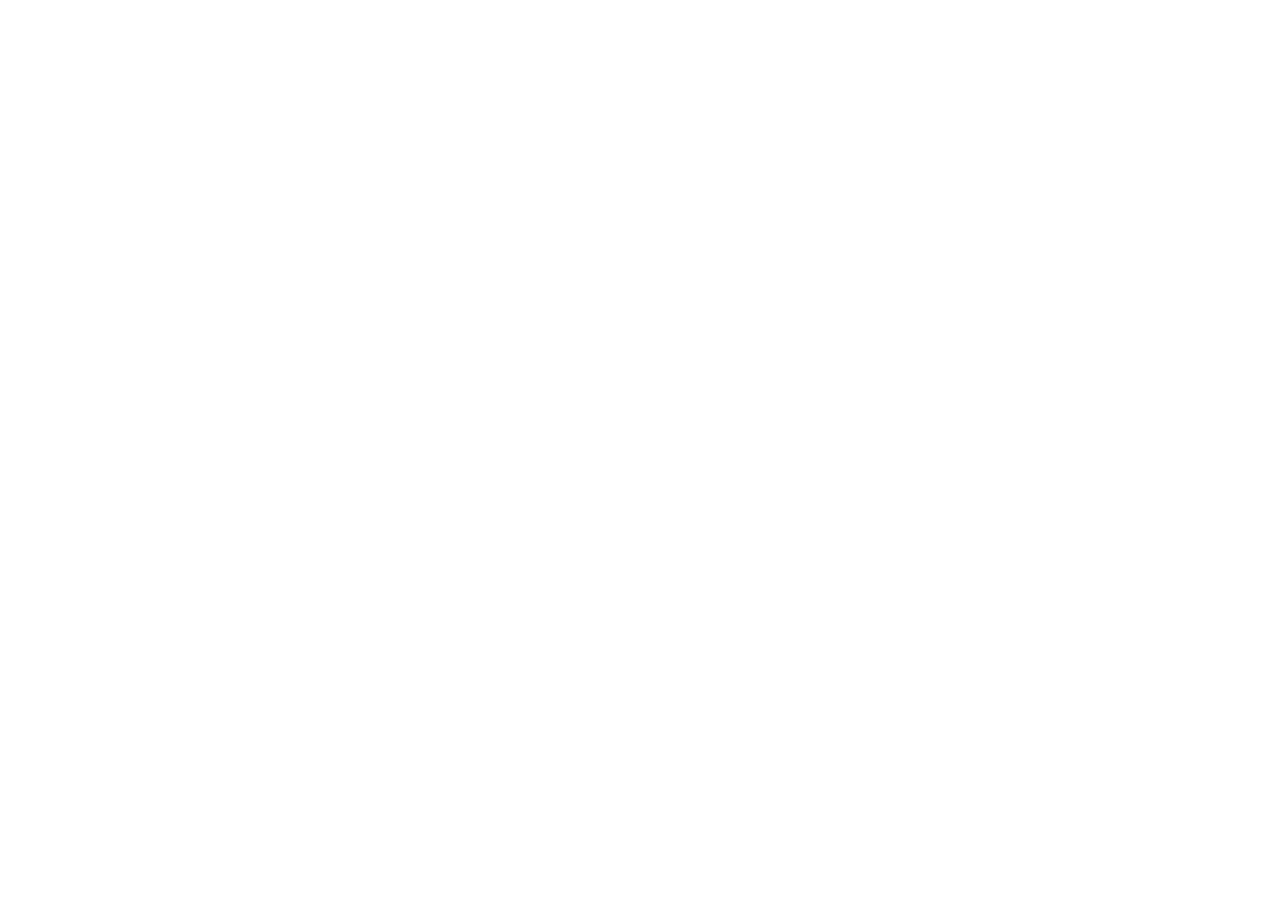
==== index.html @ 69f2e0fb "team leader is Gay" ====
<!DOCTYPE html>
<html lang="en">
<head>
    <meta charset="UTF-8">
    <meta name="viewport" content="width=device-width, initial-scale=1.0">
    <title>Document</title>
</head>
<body>
     
    
</body>
</html>
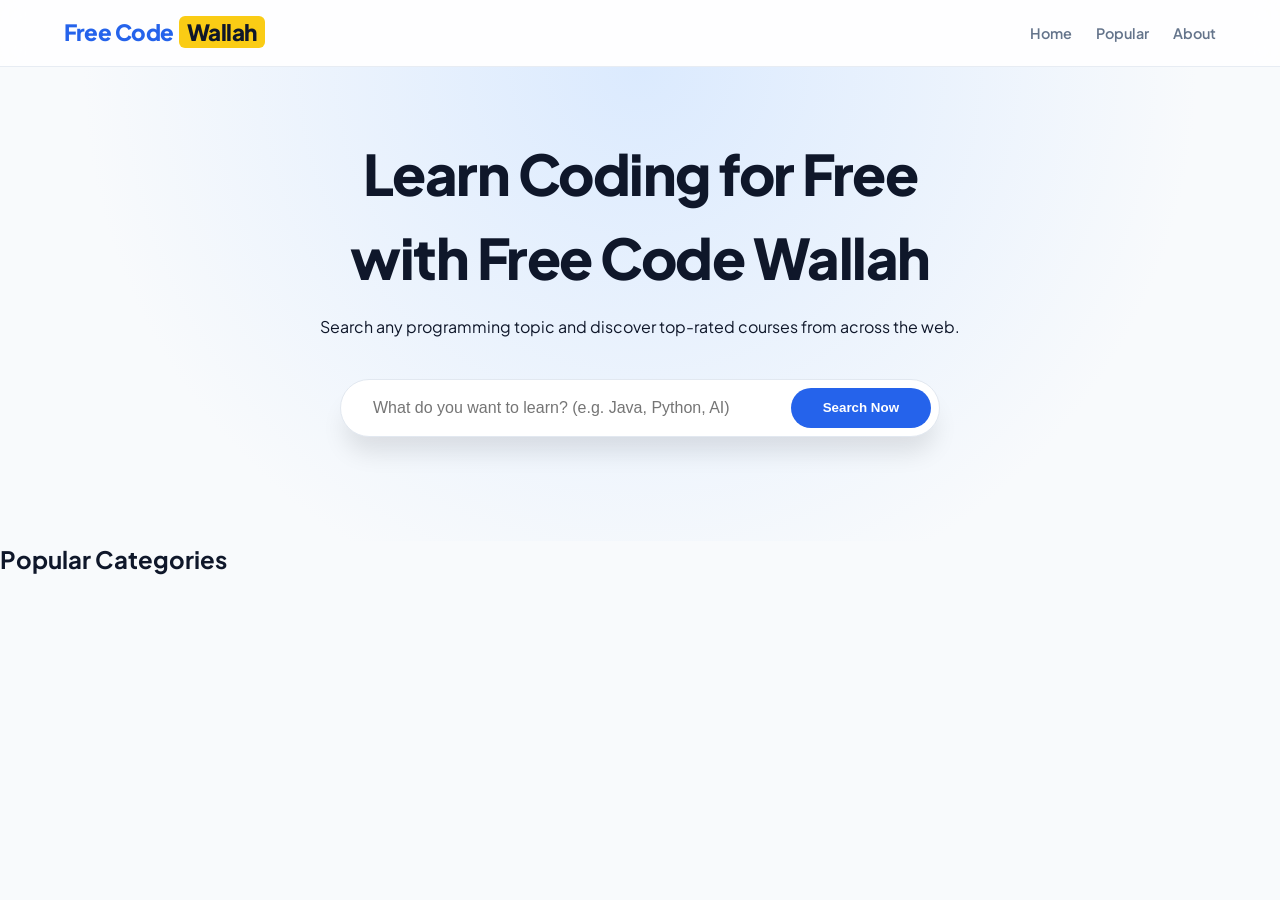
==== commit 1a2831d3: "hope it works" ====
--- a/index.html
+++ b/index.html
@@ -3,10 +3,50 @@
 <head>
     <meta charset="UTF-8">
     <meta name="viewport" content="width=device-width, initial-scale=1.0">
-    <title>Document</title>
+    <title>Free Code Wallah | No-Cost Learning for All</title>
+    <link href="https://fonts.googleapis.com/css2?family=Plus+Jakarta+Sans:wght@400;600;800&display=swap" rel="stylesheet">
+    <link rel="stylesheet" href="styles.css">
 </head>
 <body>
-     
-    
+
+    <nav class="navbar">
+        <div class="logo">Free Code<span>Wallah</span></div>
+        <ul class="nav-links">
+            <li><a href="#" class="active">Home</a></li>
+            <li><a href="#popular">Popular</a></li>
+            <li><a href="#">About</a></li>
+        </ul>
+    </nav>
+
+    <header class="hero">
+        <div class="hero-content">
+            <h1>Learn Coding for Free <br>with Free Code Wallah</h1>
+            <p>Search any programming topic and discover top-rated courses from across the web.</p>
+            
+            <div class="search-box">
+                <input type="text" id="searchInput" placeholder="What do you want to learn? (e.g. Java, Python, AI)">
+                <button id="searchBtn">Search Now</button>
+            </div>
+        </div>
+    </header>
+
+    <section id="resultsWrapper" class="hidden">
+        <div class="section-container">
+            <div class="results-header">    
+                <h2 id="resultTitle">Results</h2>
+                <button onclick="clearSearch()" class="clear-btn">Clear All</button>
+            </div>
+            <div id="coursesGrid" class="courses-grid"></div>
+        </div>
+    </section>
+
+    <section id="popular" class="popular-section">
+        <div class="section-container">
+            <h2>Popular Categories</h2>
+            <div class="topic-grid" id="topicGrid"></div>
+        </div>
+    </section>
+
+    <script src="logic.js"></script>
 </body>
 </html>
--- a/styles.css
+++ b/styles.css
@@ -0,0 +1,202 @@
+/* --- Root Variables & System Fonts --- */
+:root {
+    --primary: #2563eb;         /* Vibrant Blue */
+    --primary-dark: #1e40af;
+    --primary-light: #eff6ff;
+    --accent: #facc15;          /* Wallah Gold */
+    --success: #10b981;         
+    --bg-main: #f8fafc;
+    --card-bg: #ffffff;
+    --text-bold: #0f172a;
+    --text-soft: #64748b;
+    --radius-lg: 1.25rem;
+    --radius-md: 0.75rem;
+    --shadow: 0 10px 15px -3px rgba(0, 0, 0, 0.05), 0 4px 6px -4px rgba(0, 0, 0, 0.05);
+}
+
+* {
+    margin: 0;
+    padding: 0;
+    box-sizing: border-box;
+}
+
+body {
+    background-color: var(--bg-main);
+    color: var(--text-bold);
+    font-family: 'Plus Jakarta Sans', -apple-system, sans-serif;
+    line-height: 1.5;
+    -webkit-font-smoothing: antialiased;
+}
+
+/* --- Navigation --- */
+.navbar {
+    display: flex;
+    justify-content: space-between;
+    align-items: center;
+    padding: 1rem 5%;
+    background: rgba(255, 255, 255, 0.8);
+    backdrop-filter: blur(12px);
+    position: sticky;
+    top: 0;
+    z-index: 1000;
+    border-bottom: 1px solid rgba(226, 232, 240, 0.8);
+}
+
+.logo {
+    font-size: 1.4rem;
+    font-weight: 800;
+    letter-spacing: -0.5px;
+    color: var(--primary);
+}
+
+.logo span { 
+    color: var(--text-bold); 
+    background: var(--accent);
+    padding: 2px 8px;
+    border-radius: 6px;
+    margin-left: 5px;
+}
+
+.nav-links {
+    display: flex;
+    gap: 1.5rem;
+    list-style: none;
+}
+
+.nav-links a {
+    text-decoration: none;
+    font-weight: 600;
+    color: var(--text-soft);
+    font-size: 0.9rem;
+    transition: color 0.2s;
+}
+
+.nav-links a:hover { color: var(--primary); }
+
+/* --- Hero & Search --- */
+.hero {
+    padding: 4rem 5% 4rem;
+    text-align: center;
+    background: radial-gradient(circle at 50% 0%, #dbeafe 0%, transparent 70%);
+}
+
+.hero h1 {
+    font-size: clamp(2.2rem, 5vw, 3.5rem);
+    font-weight: 800;
+    letter-spacing: -1.5px;
+    margin-bottom: 1rem;
+}
+
+.search-box {
+    background: var(--card-bg);
+    max-width: 600px;
+    margin: 2.5rem auto;
+    padding: 0.5rem;
+    border-radius: 100px;
+    display: flex;
+    box-shadow: 0 20px 25px -5px rgba(0, 0, 0, 0.1);
+    border: 1px solid #e2e8f0;
+}
+
+#searchInput {
+    flex: 1;
+    border: none;
+    outline: none;
+    padding: 0 1.5rem;
+    font-size: 1rem;
+    font-weight: 500;
+}
+
+#searchBtn {
+    background: var(--primary);
+    color: white;
+    border: none;
+    padding: 0.8rem 2rem;
+    border-radius: 100px;
+    font-weight: 700;
+    cursor: pointer;
+    transition: all 0.2s;
+}
+
+#searchBtn:hover {
+    background: var(--primary-dark);
+    transform: translateY(-1px);
+}
+
+/* --- Results --- */
+#resultsWrapper {
+    padding: 2rem 5% 5rem;
+    max-width: 1200px;
+    margin: 0 auto;
+}
+
+.hidden { display: none; }
+
+.courses-grid {
+    display: grid;
+    grid-template-columns: repeat(auto-fill, minmax(320px, 1fr));
+    gap: 1.5rem;
+    margin-top: 1.5rem;
+}
+
+.course-card {
+    background: var(--card-bg);
+    padding: 1.5rem;
+    border-radius: var(--radius-lg);
+    border: 1px solid #f1f5f9;
+    box-shadow: var(--shadow);
+    transition: transform 0.3s cubic-bezier(0.34, 1.56, 0.64, 1);
+    display: flex;
+    flex-direction: column;
+}
+
+.course-card:hover {
+    transform: translateY(-8px);
+    border-color: var(--primary-light);
+}
+
+.type-badge {
+    font-size: 0.7rem;
+    font-weight: 800;
+    padding: 0.3rem 0.6rem;
+    border-radius: 4px;
+    margin-bottom: 1rem;
+    display: inline-block;
+}
+
+.badge-web { background: #dcfce7; color: var(--success); }
+.badge-yt { background: #fee2e2; color: var(--accent-dark, #b91c1c); }
+
+.view-count {
+    font-size: 0.85rem;
+    font-weight: 700;
+    display: flex;
+    align-items: center;
+    gap: 4px;
+    color: var(--text-bold);
+    margin-bottom: 1.5rem;
+    padding-top: 0.5rem;
+    border-top: 1px dashed #e2e8f0;
+}
+
+.visit-btn {
+    margin-top: auto;
+    text-align: center;
+    text-decoration: none;
+    background: var(--primary-light);
+    color: var(--primary);
+    padding: 0.8rem;
+    border-radius: var(--radius-md);
+    font-weight: 700;
+    transition: 0.2s;
+}
+
+.visit-btn:hover {
+    background: var(--primary);
+    color: white;
+}
+
+@media (max-width: 640px) {
+    .nav-links { display: none; }
+    .search-box { border-radius: 20px; }
+}
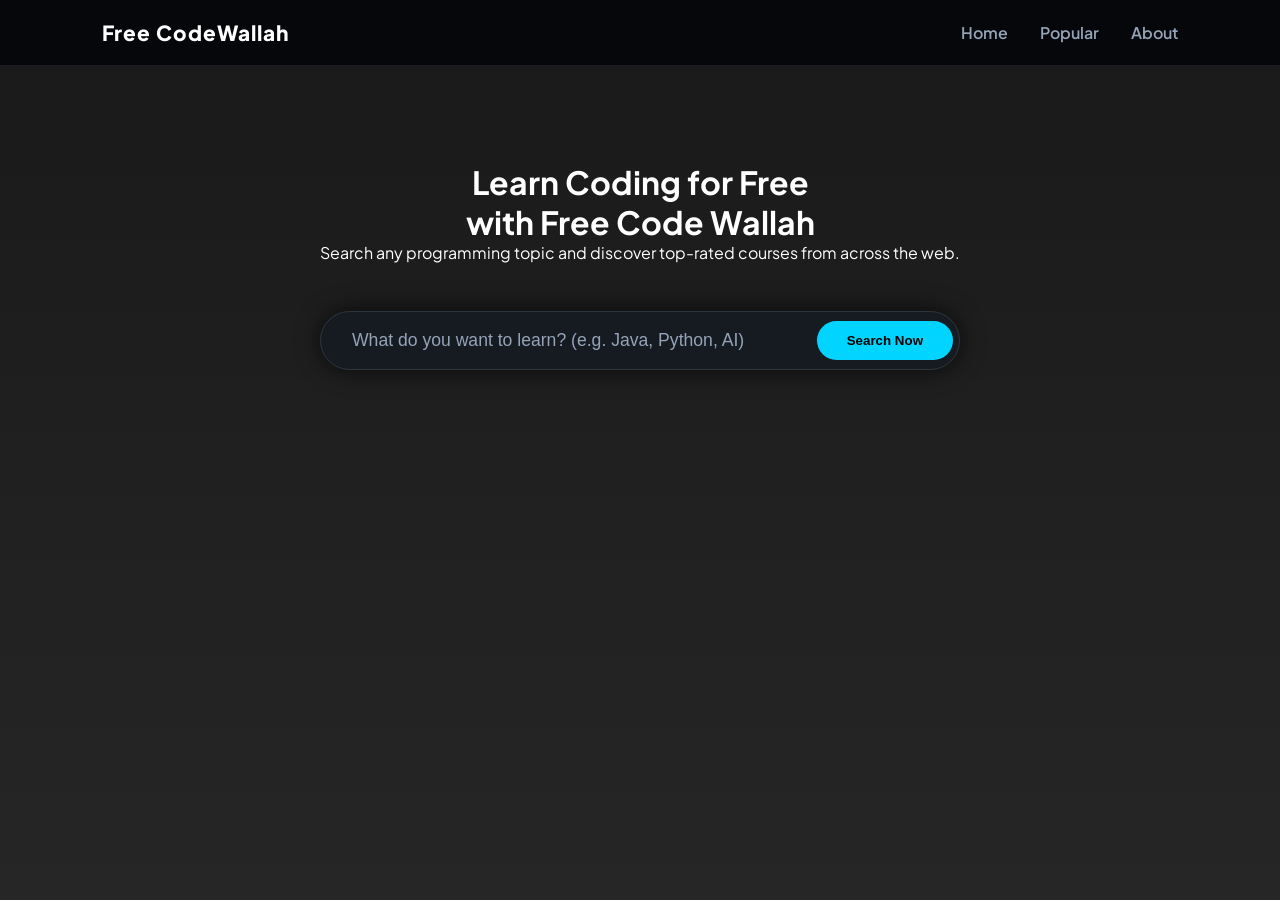
==== commit dbb3d0fd: "fck this shit" ====
--- a/index.html
+++ b/index.html
@@ -14,7 +14,7 @@
         <ul class="nav-links">
             <li><a href="#" class="active">Home</a></li>
             <li><a href="#popular">Popular</a></li>
-            <li><a href="#">About</a></li>
+            <li><a href="/about.html" >About</a></li>
         </ul>
     </nav>
 
@@ -40,12 +40,7 @@
         </div>
     </section>
 
-    <section id="popular" class="popular-section">
-        <div class="section-container">
-            <h2>Popular Categories</h2>
-            <div class="topic-grid" id="topicGrid"></div>
-        </div>
-    </section>
+  
 
     <script src="logic.js"></script>
 </body>
--- a/styles.css
+++ b/styles.css
@@ -1,17 +1,12 @@
-/* --- Root Variables & System Fonts --- */
+/* --- Final Batman Noir Dashboard: Clean Edition --- */
 :root {
-    --primary: #2563eb;         /* Vibrant Blue */
-    --primary-dark: #1e40af;
-    --primary-light: #eff6ff;
-    --accent: #facc15;          /* Wallah Gold */
-    --success: #10b981;         
-    --bg-main: #f8fafc;
-    --card-bg: #ffffff;
-    --text-bold: #0f172a;
-    --text-soft: #64748b;
+    --primary: #00d4ff;         /* Neon Cyan Glow */
+    --gotham-black: #05070a;    /* Deep Vantablack */
+    --card-bg: #0d1117;         /* Dark Carbon Grey */
+    --input-bg: #161b22;        /* Dark Grey for Search Bar */
+    --text-main: #ffffff;
+    --text-muted: #94a3b8;
     --radius-lg: 1.25rem;
-    --radius-md: 0.75rem;
-    --shadow: 0 10px 15px -3px rgba(0, 0, 0, 0.05), 0 4px 6px -4px rgba(0, 0, 0, 0.05);
 }
 
 * {
@@ -19,184 +14,185 @@
     padding: 0;
     box-sizing: border-box;
 }
-
-body {
-    background-color: var(--bg-main);
-    color: var(--text-bold);
-    font-family: 'Plus Jakarta Sans', -apple-system, sans-serif;
-    line-height: 1.5;
-    -webkit-font-smoothing: antialiased;
-}
-
-/* --- Navigation --- */
+/* --- Clean Top Navbar --- */
 .navbar {
     display: flex;
     justify-content: space-between;
     align-items: center;
-    padding: 1rem 5%;
-    background: rgba(255, 255, 255, 0.8);
-    backdrop-filter: blur(12px);
-    position: sticky;
-    top: 0;
-    z-index: 1000;
-    border-bottom: 1px solid rgba(226, 232, 240, 0.8);
+    padding: 1.2rem 8%;
+    background: rgba(5, 7, 10, 0.95);
+    backdrop-filter: blur(10px);
+    border-bottom: 1px solid #1a1d23;
 }
 
 .logo {
-    font-size: 1.4rem;
+    font-size: 1.3rem;
     font-weight: 800;
-    letter-spacing: -0.5px;
-    color: var(--primary);
-}
-
-.logo span { 
-    color: var(--text-bold); 
-    background: var(--accent);
-    padding: 2px 8px;
-    border-radius: 6px;
-    margin-left: 5px;
+    color: #fff;
+    letter-spacing: 1px;
 }
 
 .nav-links {
+    list-style: none;
     display: flex;
-    gap: 1.5rem;
-    list-style: none;
+    gap: 2rem;
 }
 
 .nav-links a {
     text-decoration: none;
+    color: var(--text-muted);
     font-weight: 600;
-    color: var(--text-soft);
-    font-size: 0.9rem;
-    transition: color 0.2s;
+    transition: 0.3s;
 }
 
-.nav-links a:hover { color: var(--primary); }
+.nav-links a:hover {
+    color: var(--primary);
+}
+    
 
-/* --- Hero & Search --- */
-.hero {
-    padding: 4rem 5% 4rem;
-    text-align: center;
-    background: radial-gradient(circle at 50% 0%, #dbeafe 0%, transparent 70%);
+body {
+    background: linear-gradient(rgba(0, 0, 0, 0.9), rgba(0, 0, 0, 0.85)), 
+                url('https://images.unsplash.com/photo-1514539079130-25950c84af65?ixlib=rb-4.0.3&auto=format&fit=crop&w=1920&q=80');
+    background-size: cover;
+    background-position: center;
+    background-attachment: fixed;
+    color: var(--text-main);
+    font-family: 'Plus Jakarta Sans', sans-serif;
+    min-height: 100vh;
 }
 
-.hero h1 {
-    font-size: clamp(2.2rem, 5vw, 3.5rem);
-    font-weight: 800;
-    letter-spacing: -1.5px;
-    margin-bottom: 1rem;
+/* --- Centered Hero --- */
+.hero {
+    padding: 6rem 5% 3rem;
+    display: flex;
+    flex-direction: column;
+    align-items: center; 
+    text-align: center; 
 }
 
+/* --- Clean Dark Search Bar --- */
 .search-box {
-    background: var(--card-bg);
-    max-width: 600px;
-    margin: 2.5rem auto;
-    padding: 0.5rem;
+    background: var(--input-bg);
+    width: 100%;
+    max-width: 650px;
+    margin: 3rem auto;
+    padding: 6px;
     border-radius: 100px;
     display: flex;
-    box-shadow: 0 20px 25px -5px rgba(0, 0, 0, 0.1);
-    border: 1px solid #e2e8f0;
+    align-items: center;
+    border: 1px solid #30363d;
+    box-shadow: 0 0 25px rgba(0, 0, 0, 0.7);
 }
 
 #searchInput {
     flex: 1;
     border: none;
     outline: none;
-    padding: 0 1.5rem;
-    font-size: 1rem;
-    font-weight: 500;
+    padding: 12px 25px;
+    font-size: 1.1rem;
+    background: transparent;
+    color: #fff;
 }
+
+#searchInput::placeholder { color: var(--text-muted); }
 
 #searchBtn {
     background: var(--primary);
-    color: white;
+    color: #000;
     border: none;
-    padding: 0.8rem 2rem;
+    padding: 12px 30px;
     border-radius: 100px;
-    font-weight: 700;
+    font-weight: 800;
     cursor: pointer;
-    transition: all 0.2s;
+    transition: 0.3s;
 }
 
-#searchBtn:hover {
-    background: var(--primary-dark);
-    transform: translateY(-1px);
+#searchBtn:hover { 
+    transform: scale(1.05); 
+    box-shadow: 0 0 20px var(--primary);
 }
 
-/* --- Results --- */
-#resultsWrapper {
-    padding: 2rem 5% 5rem;
-    max-width: 1200px;
-    margin: 0 auto;
+/* --- Enhanced Dashboard Cards --- */
+.course-card {
+    background: var(--gotham-black);
+    padding: 2.5rem 2rem;
+    border-radius: var(--radius-lg);
+    border: 2px solid #1a1d23;
+    display: flex;
+    flex-direction: column;
+    align-items: center; 
+    text-align: center; 
+    transition: 0.4s ease;
 }
 
-.hidden { display: none; }
+.course-card:hover { 
+    transform: translateY(-8px); 
+    border-color: var(--primary);
+    box-shadow: 0 0 25px rgba(0, 212, 255, 0.2);
+}
+
+.type-badge {
+    background: #1a1d23;
+    color: var(--text-muted);
+    font-size: 0.75rem;
+    font-weight: 800;
+    padding: 6px 16px;
+    border-radius: 50px; /* Pill shape for cleaner look */
+    margin-bottom: 1.5rem;
+    letter-spacing: 1px;
+}
+
+.course-card h3 {
+    font-size: 1.5rem;
+    margin-bottom: 0.5rem;
+    color: #fff;
+}
+
+.platform {
+    font-size: 0.95rem;
+    color: var(--text-muted);
+    margin-bottom: 1.5rem;
+}
+
+/* Highlighted View Count */
+.view-count {
+    font-size: 1.2rem;
+    font-weight: 800;
+    color: var(--primary); /* Highlight with Neon Cyan */
+    padding: 10px 20px;
+    background: rgba(0, 212, 255, 0.1); /* Subtle background glow */
+    border-radius: 12px;
+    margin-bottom: 2rem;
+    display: inline-flex;
+    align-items: center;
+    gap: 8px;
+    text-shadow: 0 0 10px rgba(0, 212, 255, 0.3);
+}
+
+/* Action Button */
+.visit-btn {
+    background: transparent;
+    color: #fff;
+    border: 2px solid var(--primary);
+    padding: 12px 0;
+    width: 100%;
+    max-width: 220px;
+    border-radius: 100px;
+    font-weight: 800;
+    text-decoration: none;
+    transition: 0.3s;
+}
+
+.visit-btn:hover { 
+    background: var(--primary); 
+    color: #000; 
+}
+
+.hidden { display: none !important; }
 
 .courses-grid {
     display: grid;
     grid-template-columns: repeat(auto-fill, minmax(320px, 1fr));
-    gap: 1.5rem;
-    margin-top: 1.5rem;
-}
-
-.course-card {
-    background: var(--card-bg);
-    padding: 1.5rem;
-    border-radius: var(--radius-lg);
-    border: 1px solid #f1f5f9;
-    box-shadow: var(--shadow);
-    transition: transform 0.3s cubic-bezier(0.34, 1.56, 0.64, 1);
-    display: flex;
-    flex-direction: column;
-}
-
-.course-card:hover {
-    transform: translateY(-8px);
-    border-color: var(--primary-light);
-}
-
-.type-badge {
-    font-size: 0.7rem;
-    font-weight: 800;
-    padding: 0.3rem 0.6rem;
-    border-radius: 4px;
-    margin-bottom: 1rem;
-    display: inline-block;
-}
-
-.badge-web { background: #dcfce7; color: var(--success); }
-.badge-yt { background: #fee2e2; color: var(--accent-dark, #b91c1c); }
-
-.view-count {
-    font-size: 0.85rem;
-    font-weight: 700;
-    display: flex;
-    align-items: center;
-    gap: 4px;
-    color: var(--text-bold);
-    margin-bottom: 1.5rem;
-    padding-top: 0.5rem;
-    border-top: 1px dashed #e2e8f0;
-}
-
-.visit-btn {
-    margin-top: auto;
-    text-align: center;
-    text-decoration: none;
-    background: var(--primary-light);
-    color: var(--primary);
-    padding: 0.8rem;
-    border-radius: var(--radius-md);
-    font-weight: 700;
-    transition: 0.2s;
-}
-
-.visit-btn:hover {
-    background: var(--primary);
-    color: white;
-}
-
-@media (max-width: 640px) {
-    .nav-links { display: none; }
-    .search-box { border-radius: 20px; }
+    gap: 2rem;
+    padding: 2rem 8%;
 }
